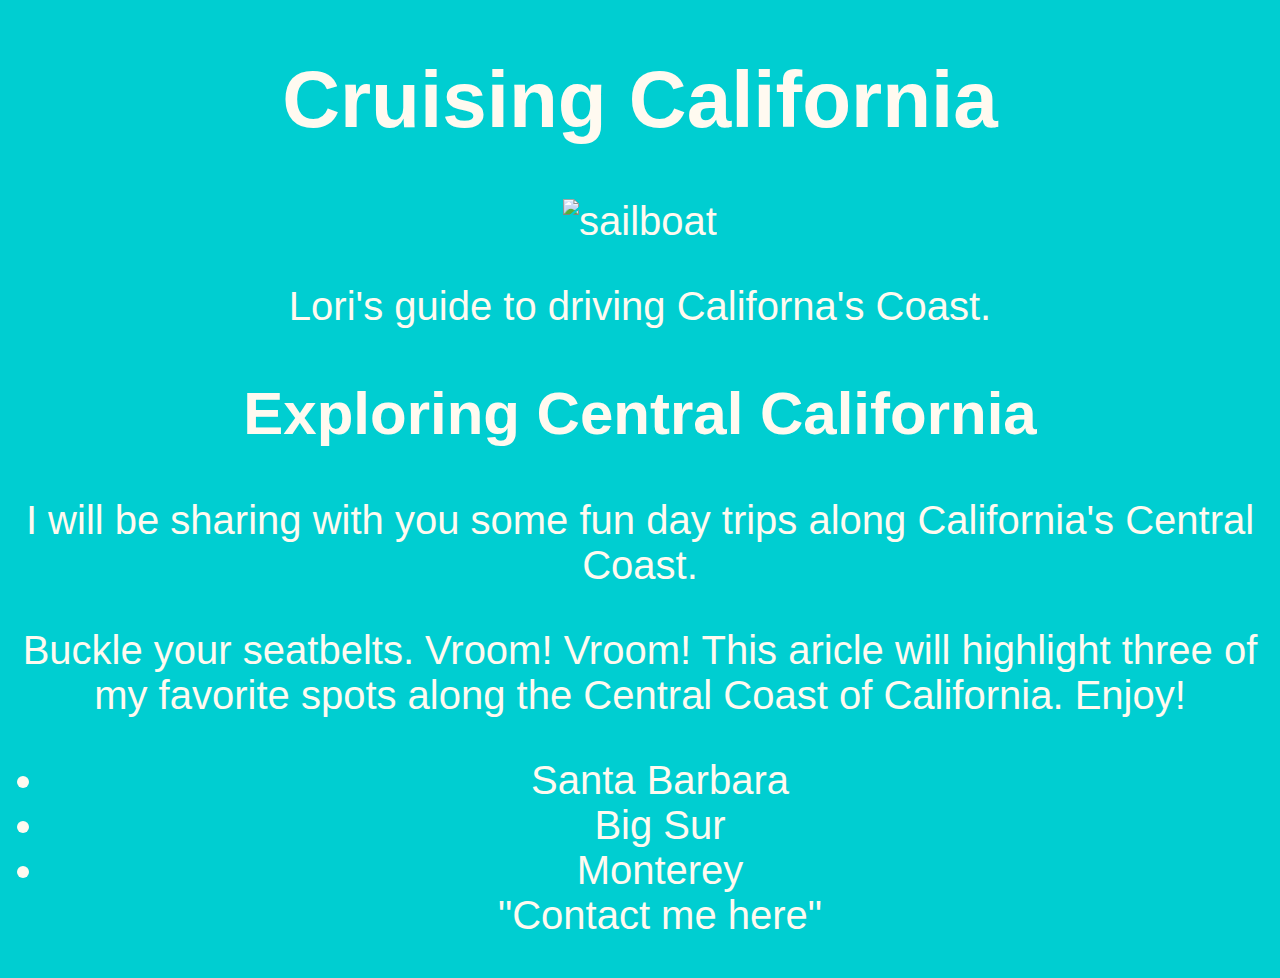
==== project2/index.html @ ccc47d68 "adjust image size" ====
<!DOCTYPE html>
<html>
<head> 
<link rel="stylesheet" type="text/css" href="style.css">
	</head>
<title>Exploring California</title>
<body>
  <h1>Cruising California</h1>
  <img src="sailboat.jpg" alt="sailboat" style="width:304px;height:228px">
  <p>Lori's guide to driving Californa's Coast.</p>
  <h2>Exploring Central California</h2>
  <p>I will be sharing with you some fun day trips along California's Central Coast.</P>
  <p>Buckle your seatbelts. Vroom! Vroom!
  This aricle will highlight three of my favorite spots along the Central Coast of California. Enjoy!</p>
  <ul> 
          <li>Santa Barbara</li> 
  
          <li>Big Sur</li>
  
          <li>Monterey</li>
  
  <a>"Contact me here"</a>
</body>
</html>
---- project2/style.css ----
body{color:#FFFAF0;background:#00CED1;
text-align: center; list-style-position: left;
font-family: Helvetica;
font-size: 40px;}
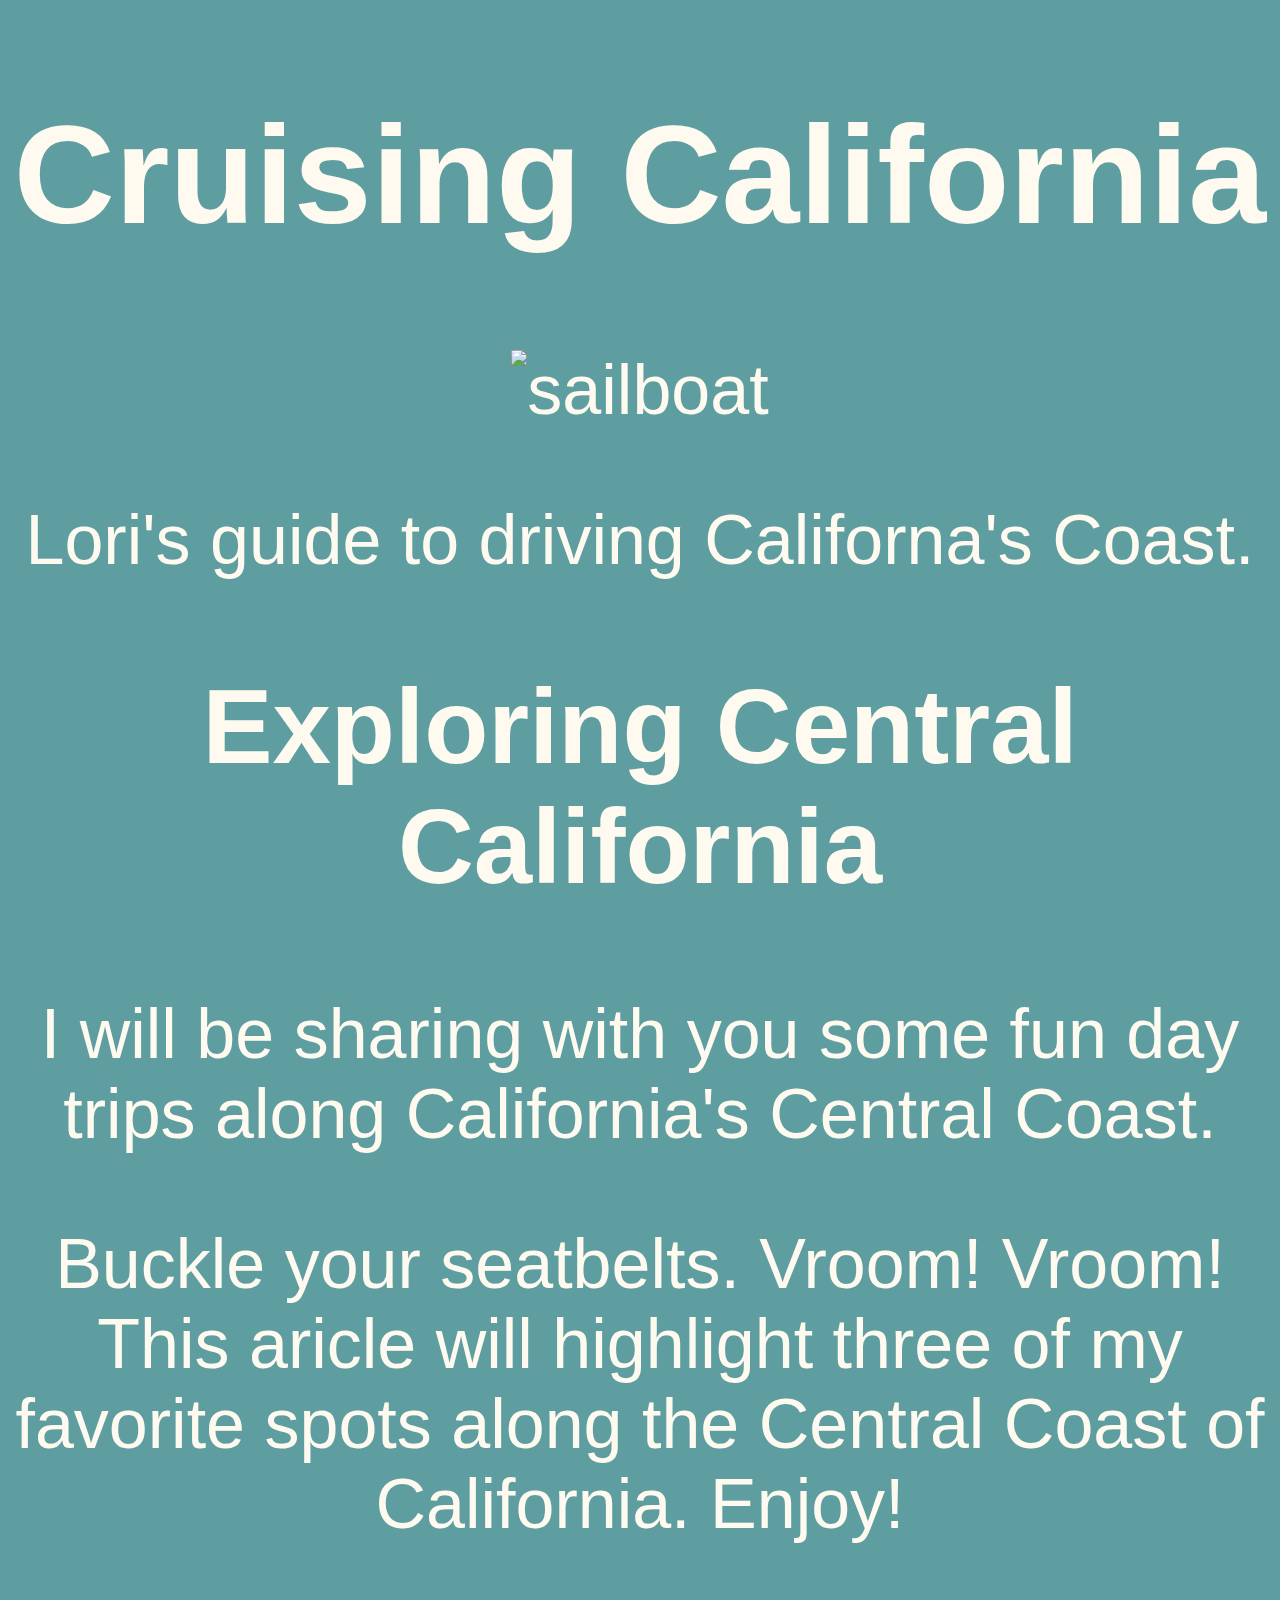
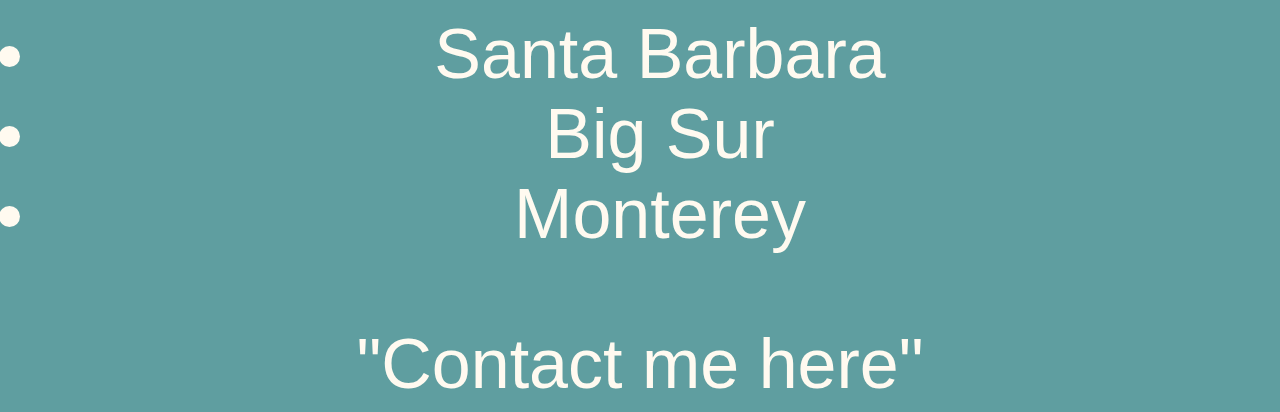
==== commit dfcf5dc1: "fix listed items" ====
--- a/project2/index.html
+++ b/project2/index.html
@@ -18,7 +18,7 @@
           <li>Big Sur</li>
   
           <li>Monterey</li>
-  
+          </ul>
   <a>"Contact me here"</a>
 </body>
 </html>--- a/project2/style.css
+++ b/project2/style.css
@@ -1,5 +1,6 @@
-body{color:#FFFAF0;background:#00CED1;
-text-align: center; list-style-position: left;
+body{color:#FFFAF0;background:#5F9EA0;
+text-align: center; list-style-position: center;
 font-family: Helvetica;
-font-size: 40px;}
+font-size: 70px;}
+hr{width: 100px;}
 
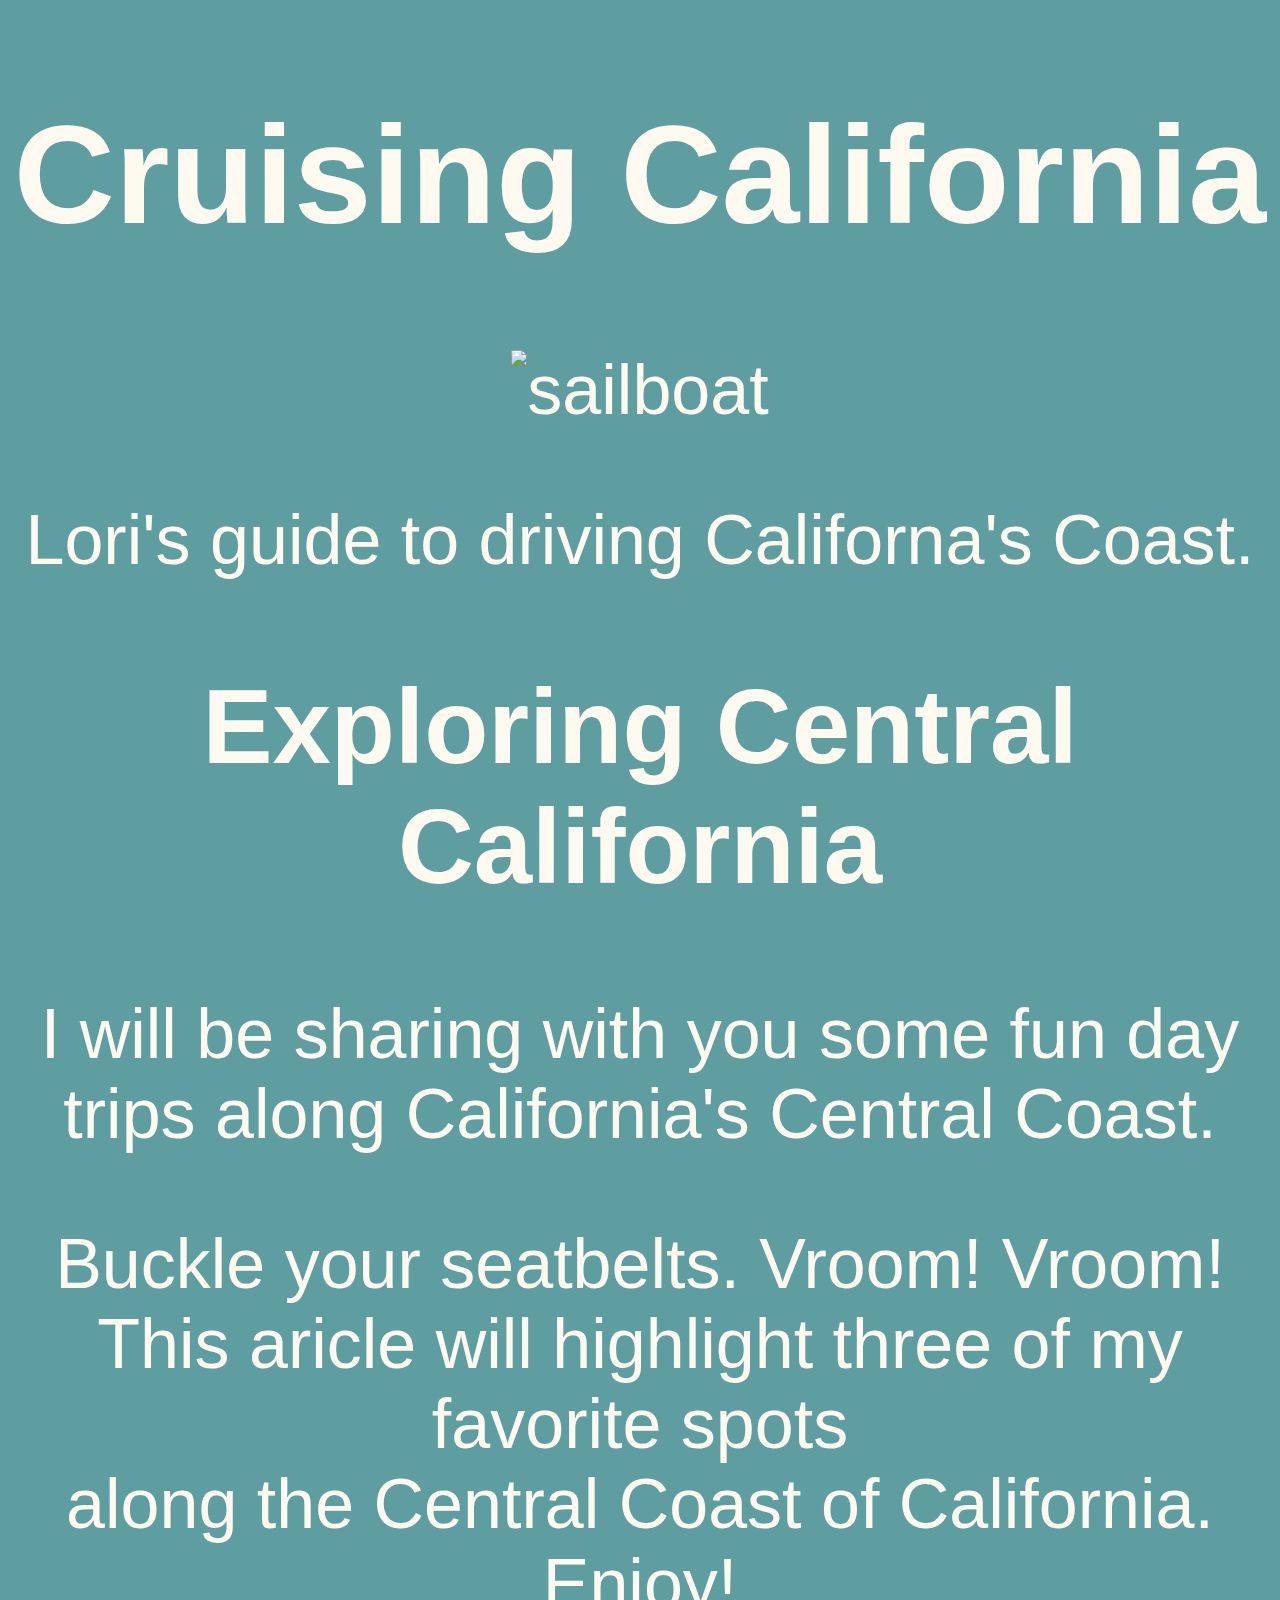
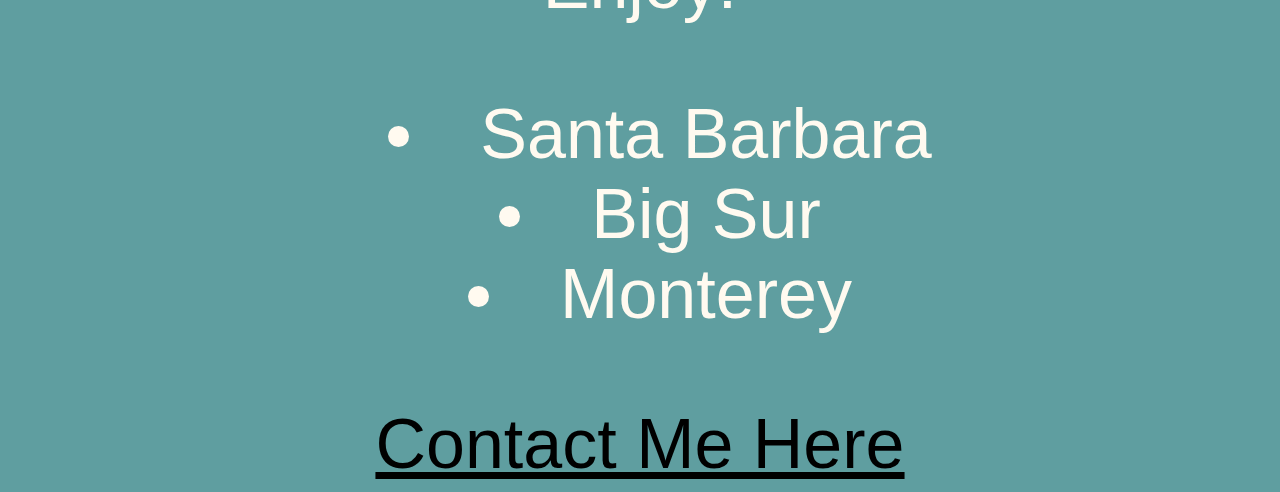
==== commit c239f0a3: "update image size" ====
--- a/project2/index.html
+++ b/project2/index.html
@@ -6,19 +6,18 @@
 <title>Exploring California</title>
 <body>
   <h1>Cruising California</h1>
-  <img src="sailboat.jpg" alt="sailboat" style="width:304px;height:228px">
+  <img src="sailboat.jpg" alt="sailboat" style="width:400px;height:400px">
   <p>Lori's guide to driving Californa's Coast.</p>
   <h2>Exploring Central California</h2>
   <p>I will be sharing with you some fun day trips along California's Central Coast.</P>
-  <p>Buckle your seatbelts. Vroom! Vroom!
-  This aricle will highlight three of my favorite spots along the Central Coast of California. Enjoy!</p>
+  <p>Buckle your seatbelts. Vroom! Vroom! <br>
+  This aricle will highlight three of my favorite
+  spots<br>along the Central Coast of California. Enjoy!</br></p>
   <ul> 
           <li>Santa Barbara</li> 
-  
           <li>Big Sur</li>
-  
           <li>Monterey</li>
           </ul>
-  <a>"Contact me here"</a>
+  <a href="Contact Me Here">Contact Me Here</a>
 </body>
 </html>--- a/project2/style.css
+++ b/project2/style.css
@@ -1,6 +1,9 @@
 body{color:#FFFAF0;background:#5F9EA0;
-text-align: center; list-style-position: center;
+text-align: center; list-style-position: inside;
 font-family: Helvetica;
+a:link {color:#000000;
+	background-color:transparent;
+	text-decoration:italic}
 font-size: 70px;}
 hr{width: 100px;}
 
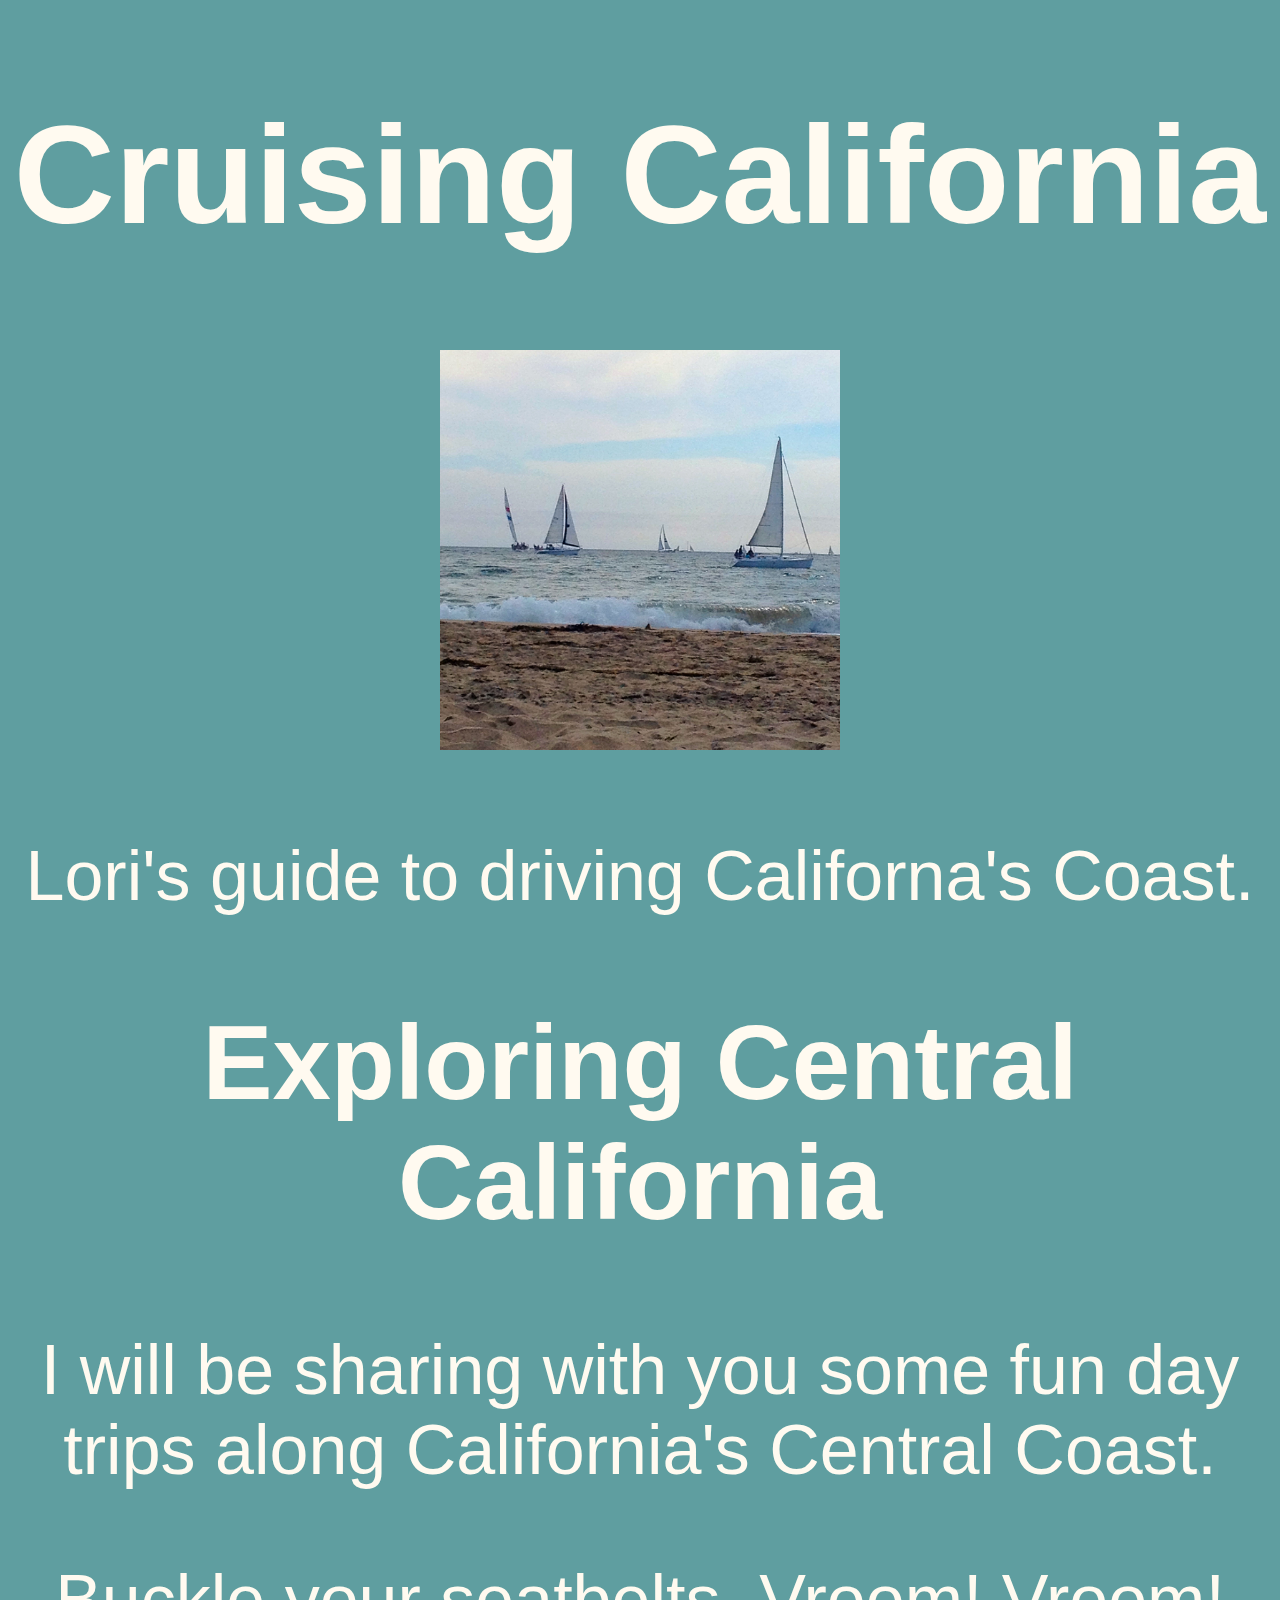
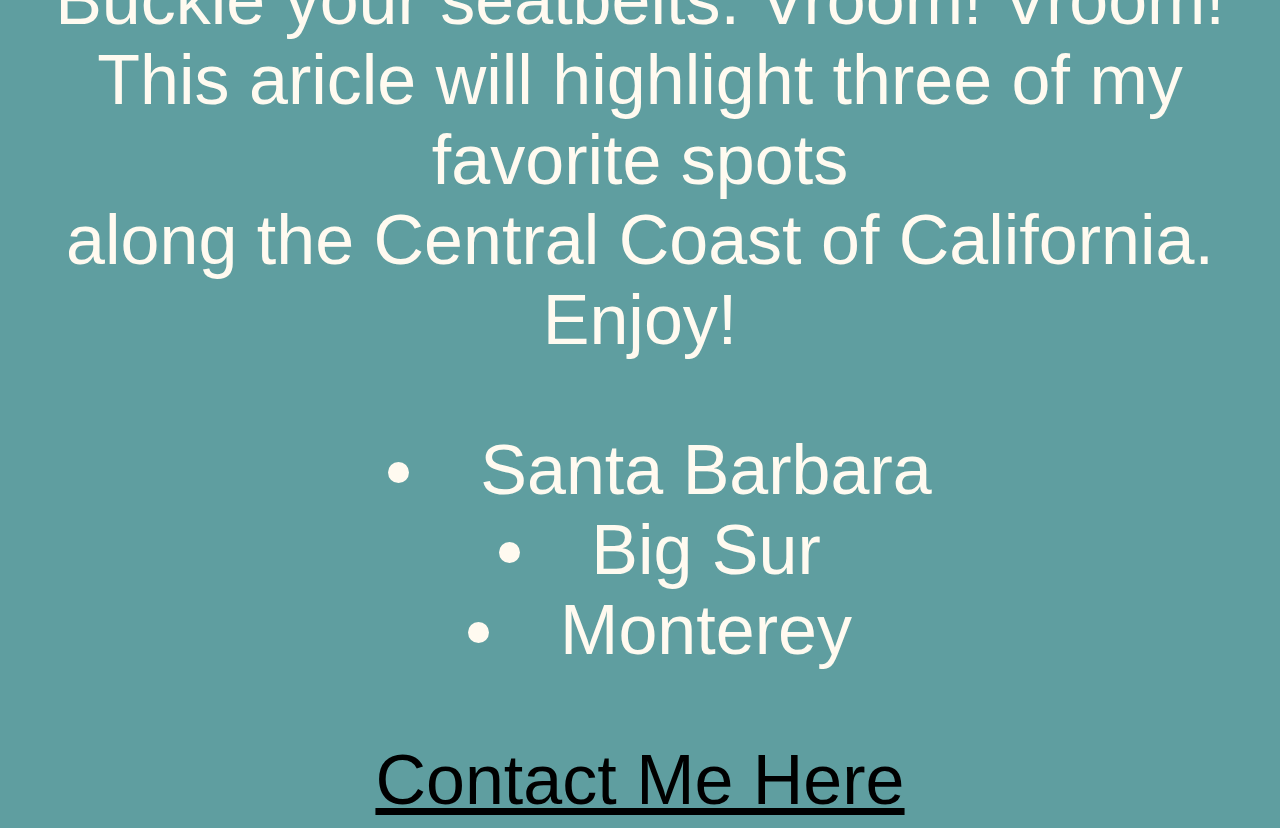
==== commit 4b5346bb: "update image file name" ====
--- a/project2/index.html
+++ b/project2/index.html
@@ -6,7 +6,7 @@
 <title>Exploring California</title>
 <body>
   <h1>Cruising California</h1>
-  <img src="sailboat.jpg" alt="sailboat" style="width:400px;height:400px">
+  <img src="image/sailboat.JPG" alt="sailboat" style="width:400px;height:400px">
   <p>Lori's guide to driving Californa's Coast.</p>
   <h2>Exploring Central California</h2>
   <p>I will be sharing with you some fun day trips along California's Central Coast.</P>
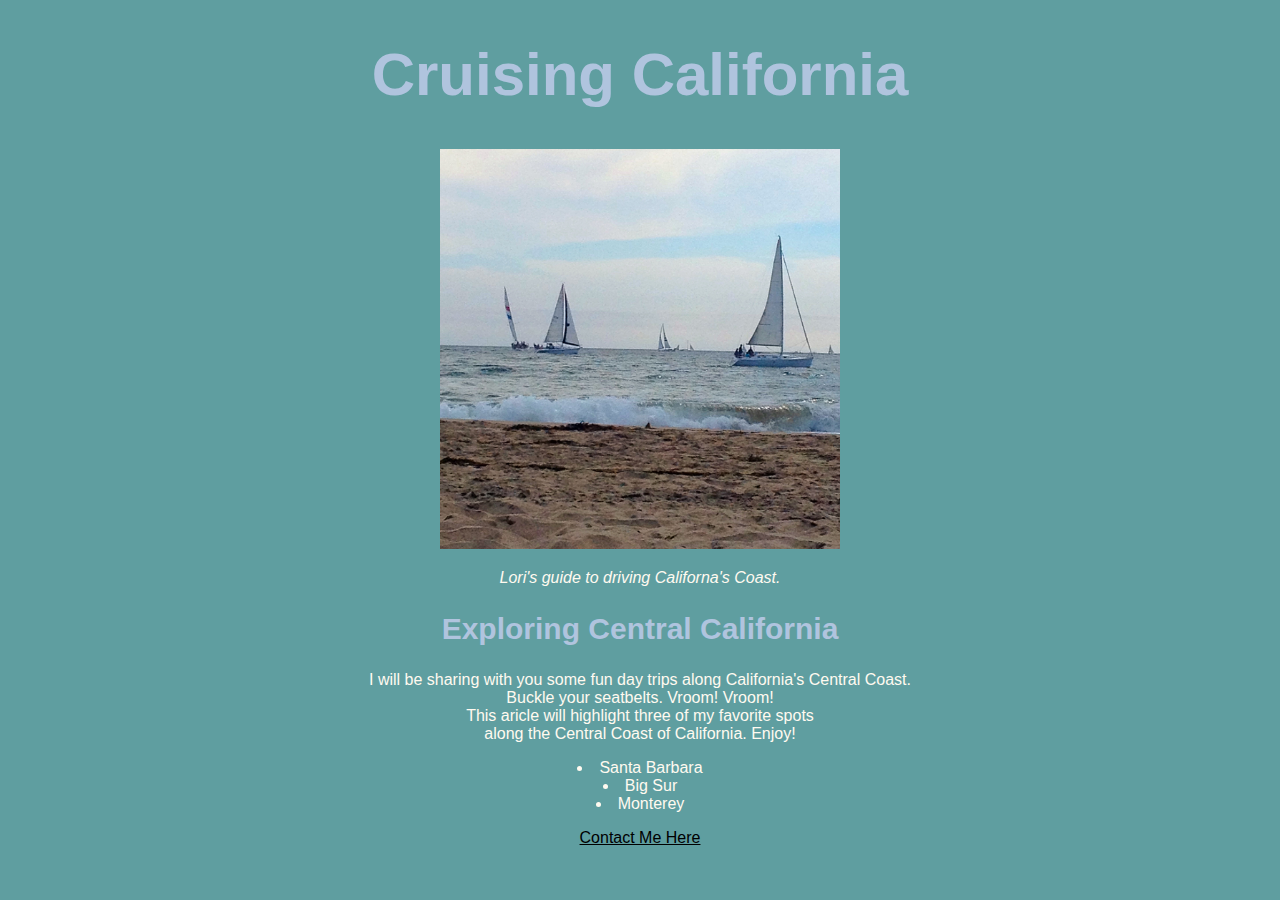
==== commit 0937661b: "style" ====
--- a/project2/index.html
+++ b/project2/index.html
@@ -7,10 +7,10 @@
 <body>
   <h1>Cruising California</h1>
   <img src="image/sailboat.JPG" alt="sailboat" style="width:400px;height:400px">
-  <p>Lori's guide to driving Californa's Coast.</p>
+  <p><i>Lori's guide to driving Californa's Coast.</i></p>
   <h2>Exploring Central California</h2>
-  <p>I will be sharing with you some fun day trips along California's Central Coast.</P>
-  <p>Buckle your seatbelts. Vroom! Vroom! <br>
+  <p>I will be sharing with you some fun day trips along California's Central Coast.<br>
+  Buckle your seatbelts. Vroom! Vroom! <br>
   This aricle will highlight three of my favorite
   spots<br>along the Central Coast of California. Enjoy!</br></p>
   <ul> 
--- a/project2/style.css
+++ b/project2/style.css
@@ -1,9 +1,34 @@
-body{color:#FFFAF0;background:#5F9EA0;
-text-align: center; list-style-position: inside;
-font-family: Helvetica;
+body{
+	color:#FFFAF0;
+	background:#5F9EA0;
+	text-align: center; 
+	font-family: Helvetica;
+}
+
+h1{
+	font-size:60px;
+	color:#B0C4DE;
+	font-style: Helvetica
+}
+
+h2{font-size: 30px;
+	color: #B0C4DE;
+}
+
+p{font-weight: 0;}
+
+ul{
+	padding:0;
+	list-style-position:inside;
+}
+
 a:link {color:#000000;
 	background-color:transparent;
-	text-decoration:italic}
-font-size: 70px;}
-hr{width: 100px;}
+	text-decoration:italic
+}
 
+
+hr{
+	width: 100px;
+}
+
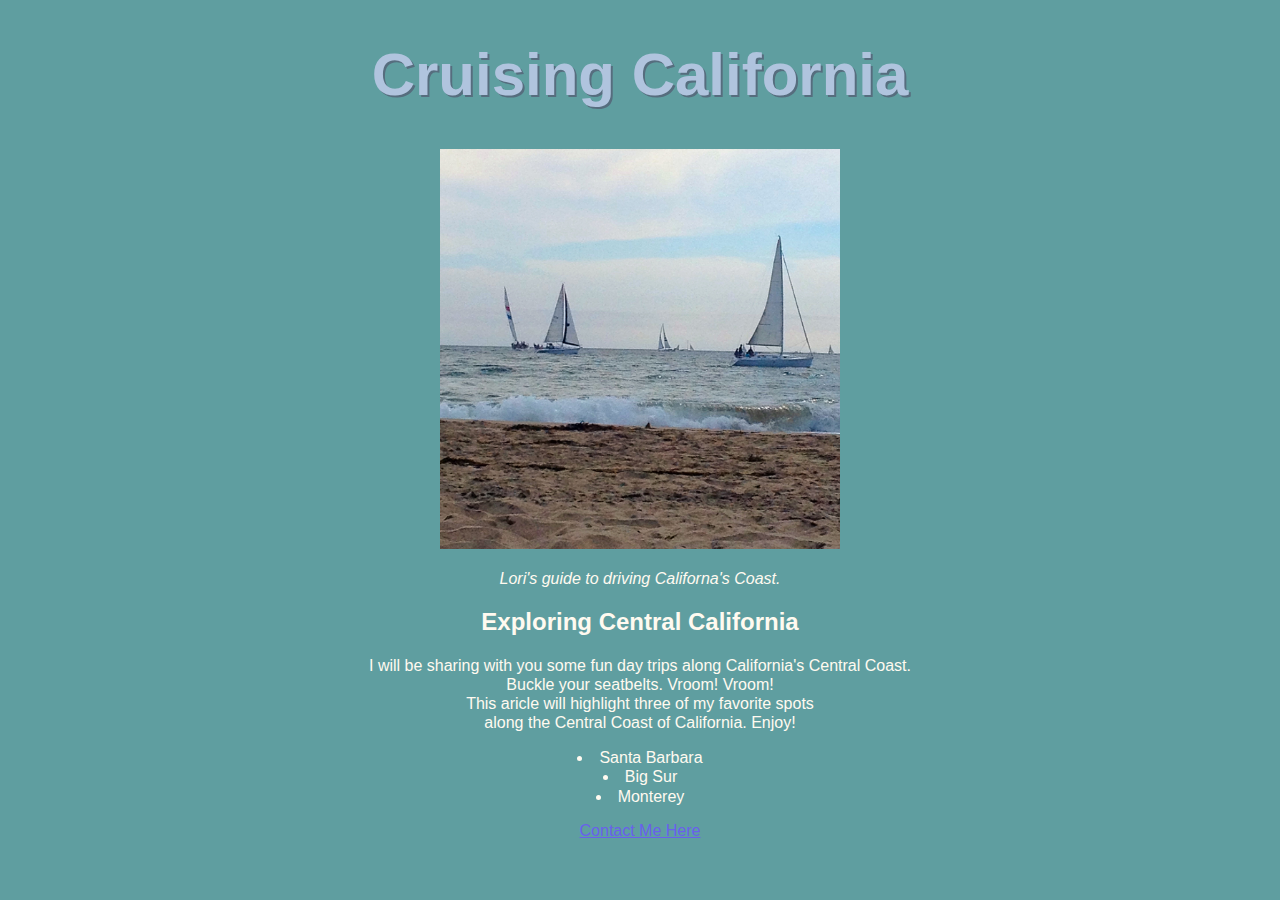
==== commit 18418533: "italics" ====
--- a/project2/index.html
+++ b/project2/index.html
@@ -8,16 +8,19 @@
   <h1>Cruising California</h1>
   <img src="image/sailboat.JPG" alt="sailboat" style="width:400px;height:400px">
   <p><i>Lori's guide to driving Californa's Coast.</i></p>
+  
   <h2>Exploring Central California</h2>
+  
   <p>I will be sharing with you some fun day trips along California's Central Coast.<br>
   Buckle your seatbelts. Vroom! Vroom! <br>
   This aricle will highlight three of my favorite
   spots<br>along the Central Coast of California. Enjoy!</br></p>
+  
   <ul> 
           <li>Santa Barbara</li> 
           <li>Big Sur</li>
           <li>Monterey</li>
           </ul>
-  <a href="Contact Me Here">Contact Me Here</a>
+  <a href="Contact Me Here">Contact Me Here </a>
 </body>
 </html>--- a/project2/style.css
+++ b/project2/style.css
@@ -8,27 +8,43 @@
 h1{
 	font-size:60px;
 	color:#B0C4DE;
-	font-style: Helvetica
+	font-style: Helvetica;
+    text-shadow: 2px 2px #566D7E;
+}
+	
+
+p{
+	font-weight: normal;
+	font-size: 16px;
+    letter-spacing: normal;
+    line-height: 119%;
 }
 
-h2{font-size: 30px;
-	color: #B0C4DE;
 }
 
-p{font-weight: 0;}
+h2{
+	font-size: 60px;
+	color: #B0C4DE;
+	font-style: Helvetica;
+	text-shadow: 2px 2px #566D7E;	
+}
 
 ul{
 	padding:0;
 	list-style-position:inside;
+	line-height: 119%;
+	letter-spacing: normal;
 }
 
-a:link {color:#000000;
+a:link {
+	color:#6960EC;
 	background-color:transparent;
-	text-decoration:italic
+}
+a:hover {
+    color: #FF00FF;
 }
 
-
 hr{
-	width: 100px;
+	width: 500px;
 }
 
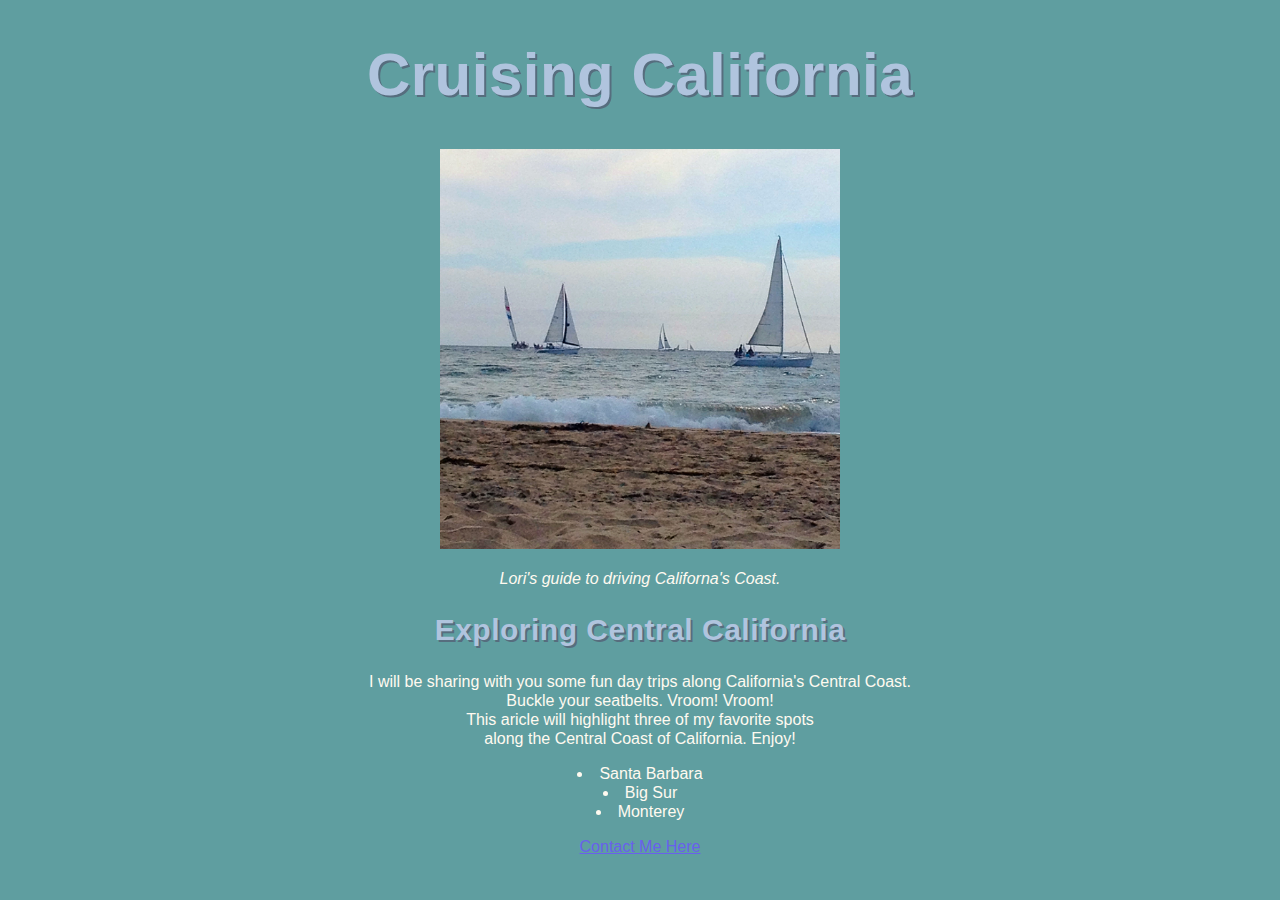
==== commit 3271851d: "italics" ====
--- a/project2/index.html
+++ b/project2/index.html
@@ -7,8 +7,9 @@
 <body>
   <h1>Cruising California</h1>
   <img src="image/sailboat.JPG" alt="sailboat" style="width:400px;height:400px">
+  
   <p><i>Lori's guide to driving Californa's Coast.</i></p>
-  
+
   <h2>Exploring Central California</h2>
   
   <p>I will be sharing with you some fun day trips along California's Central Coast.<br>
--- a/project2/style.css
+++ b/project2/style.css
@@ -7,6 +7,7 @@
 
 h1{
 	font-size:60px;
+	letter-spacing: .50px;
 	color:#B0C4DE;
 	font-style: Helvetica;
     text-shadow: 2px 2px #566D7E;
@@ -20,11 +21,10 @@
     line-height: 119%;
 }
 
-}
-
 h2{
-	font-size: 60px;
-	color: #B0C4DE;
+	font-size: 30px;
+	letter-spacing: .50px;
+	color:#B0C4DE;
 	font-style: Helvetica;
 	text-shadow: 2px 2px #566D7E;	
 }
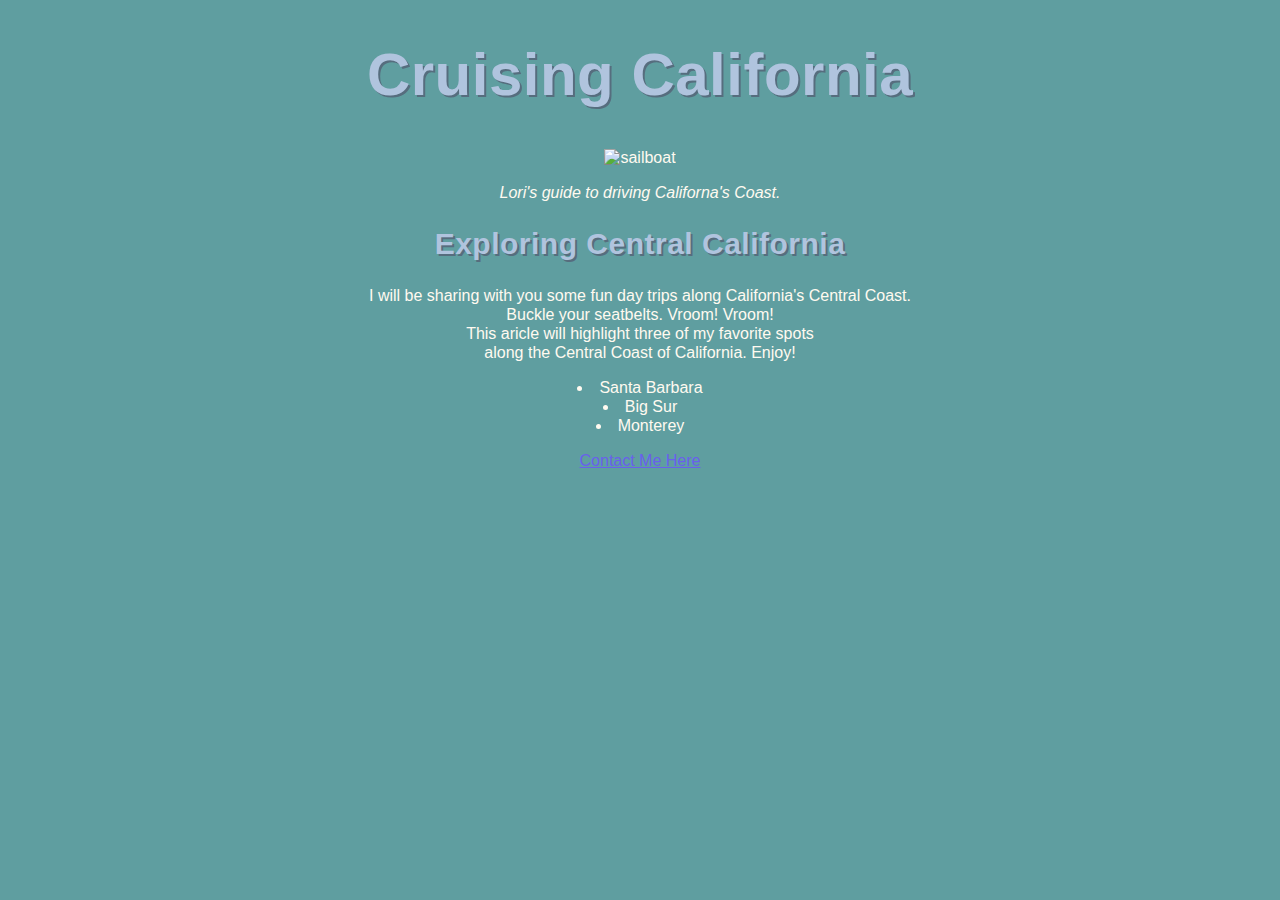
==== commit 1368d91e: "images" ====
--- a/project2/index.html
+++ b/project2/index.html
@@ -6,7 +6,7 @@
 <title>Exploring California</title>
 <body>
   <h1>Cruising California</h1>
-  <img src="image/sailboat.JPG" alt="sailboat" style="width:400px;height:400px">
+  <img src="images/sailboat.JPG" alt="sailboat" style="width:375px;height:375px">
   
   <p><i>Lori's guide to driving Californa's Coast.</i></p>
 
